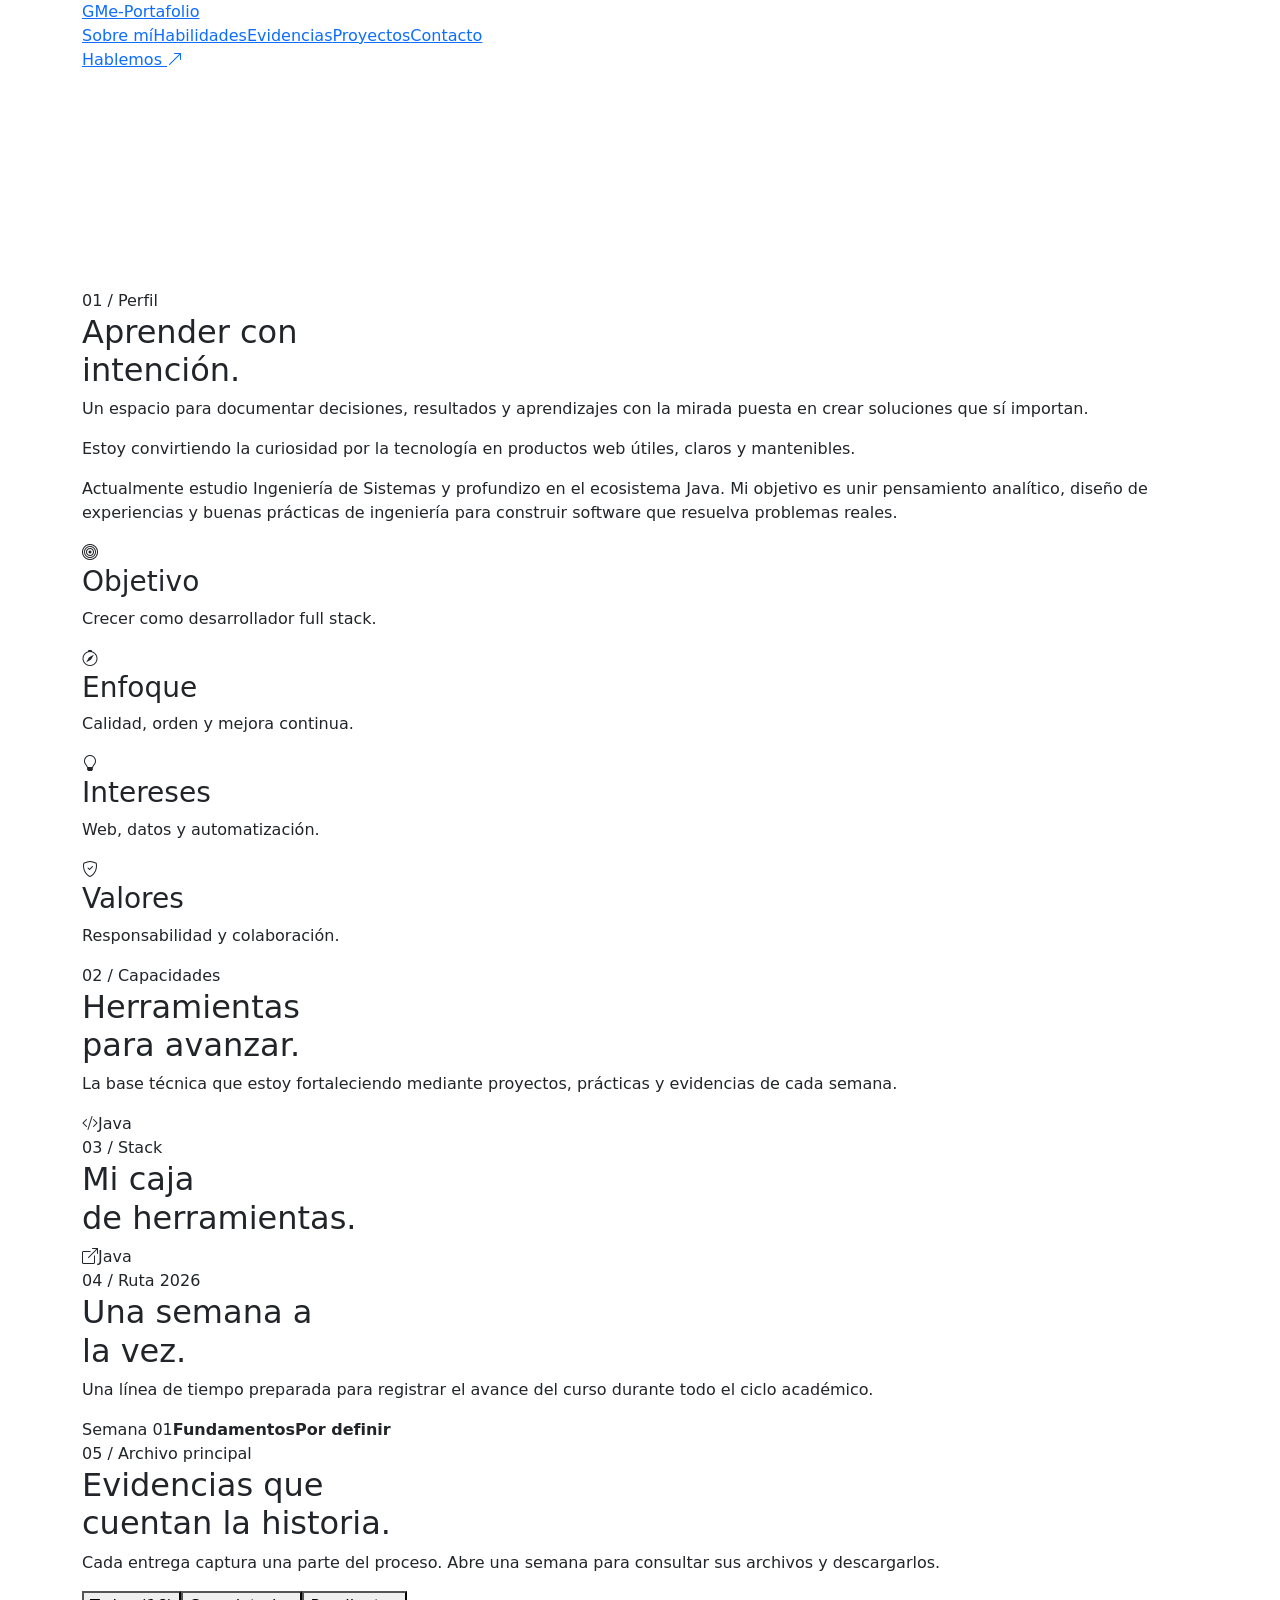
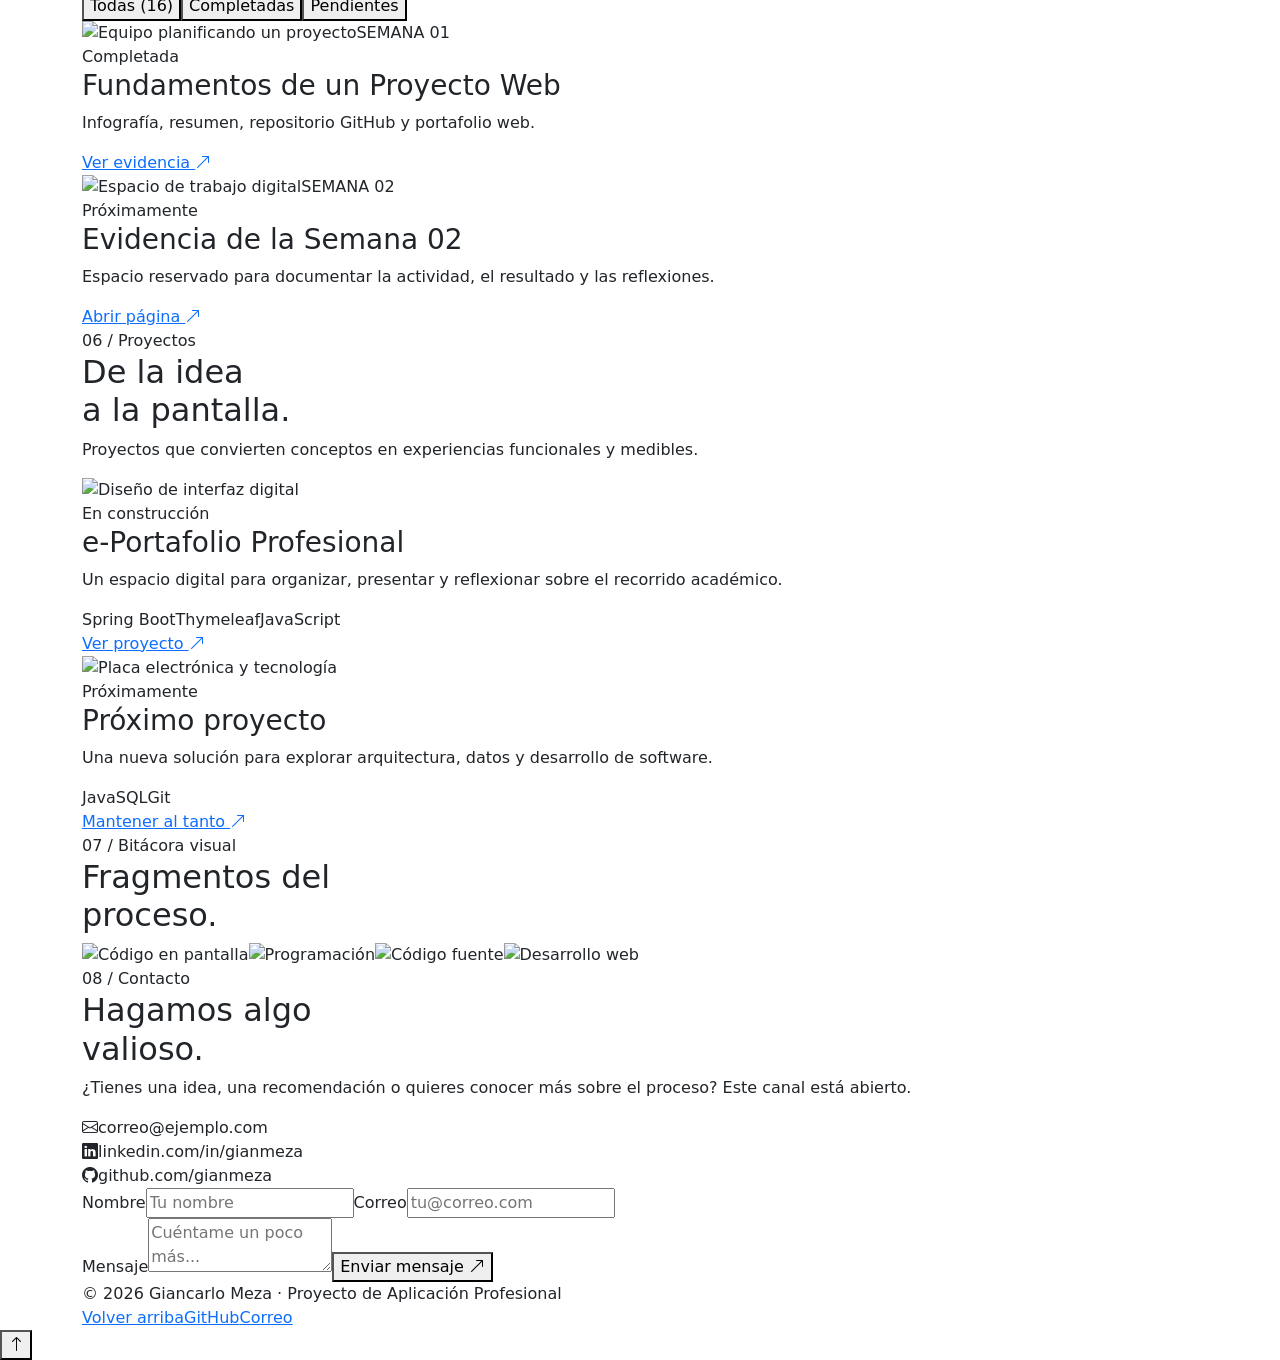
==== target/classes/templates/index.html @ 4235075c "primer commit" ====
<!DOCTYPE html>
<html lang="es" xmlns:th="http://www.thymeleaf.org">
<head>
    <meta charset="UTF-8"><meta name="viewport" content="width=device-width, initial-scale=1.0">
    <meta name="description" content="e-Portafolio profesional de Gian Meza, estudiante de Ingeniería de Sistemas.">
    <title>e-Portafolio | Gian Meza</title>
    <link rel="stylesheet" href="https://cdn.jsdelivr.net/npm/bootstrap@5.3.3/dist/css/bootstrap.min.css">
    <link rel="stylesheet" href="https://cdn.jsdelivr.net/npm/bootstrap-icons@1.11.3/font/bootstrap-icons.min.css">
    <link rel="stylesheet" href="https://unpkg.com/aos@2.3.4/dist/aos.css">
    <link rel="stylesheet" th:href="@{/css/styles.css}">
</head>
<body>
<div class="page-loader"><div class="loader-mark"></div></div>
<nav class="site-nav"><div class="container nav-inner"><a class="brand" href="#inicio"><span class="brand-mark">GM</span><span>e-Portafolio</span></a><div class="nav-links"><a href="#sobre-mi">Sobre mí</a><a href="#habilidades">Habilidades</a><a href="#evidencias">Evidencias</a><a href="#proyectos">Proyectos</a><a href="#contacto">Contacto</a></div><a class="nav-cta" href="#contacto">Hablemos <i class="bi bi-arrow-up-right"></i></a></div></nav>
<main>
<section class="hero" id="inicio"><div class="container hero-grid"><div data-aos="fade-up"><div class="eyebrow">Disponible para aprender y crear</div><h1>Construyendo mi próxima <span class="accent-text">versión.</span></h1><p class="hero-copy"><strong>Giancarlo Meza</strong> · Estudiante de Diseño y Programación Web especializado en Desarrollo Web con Java. Este es el registro vivo de mi evolución profesional.</p><div class="hero-actions"><a class="button-primary" href="#evidencias">Ver evidencias <i class="bi bi-arrow-down-right"></i></a><a class="button-secondary" href="#proyectos">Explorar proyectos</a><a class="button-secondary" href="https://github.com" target="_blank" rel="noopener noreferrer"><i class="bi bi-github"></i> GitHub</a></div></div><div class="profile-frame" data-aos="fade-left" data-aos-delay="150"><img th:src="@{/img/mezafoto.jpeg}" alt="Fotografía de Giancarlo Meza"><div class="profile-note"><b>2026</b>Proyecto de Aplicación Profesional</div></div></div></section>
<section class="section" id="sobre-mi"><div class="container"><div class="section-heading"><div><div class="section-label">01 / Perfil</div><h2>Aprender con<br>intención.</h2></div><p>Un espacio para documentar decisiones, resultados y aprendizajes con la mirada puesta en crear soluciones que sí importan.</p></div><div class="about-grid"><div><p class="about-lead">Estoy convirtiendo la curiosidad por la tecnología en productos web útiles, claros y mantenibles.</p><p class="about-text">Actualmente estudio Ingeniería de Sistemas y profundizo en el ecosistema Java. Mi objetivo es unir pensamiento analítico, diseño de experiencias y buenas prácticas de ingeniería para construir software que resuelva problemas reales.</p></div><div class="about-points"><div class="about-point"><i class="bi bi-bullseye"></i><h3>Objetivo</h3><p>Crecer como desarrollador full stack.</p></div><div class="about-point"><i class="bi bi-compass"></i><h3>Enfoque</h3><p>Calidad, orden y mejora continua.</p></div><div class="about-point"><i class="bi bi-lightbulb"></i><h3>Intereses</h3><p>Web, datos y automatización.</p></div><div class="about-point"><i class="bi bi-shield-check"></i><h3>Valores</h3><p>Responsabilidad y colaboración.</p></div></div></div></div></section>
<section class="section" id="habilidades"><div class="container"><div class="section-heading"><div><div class="section-label">02 / Capacidades</div><h2>Herramientas<br>para avanzar.</h2></div><p>La base técnica que estoy fortaleciendo mediante proyectos, prácticas y evidencias de cada semana.</p></div><div class="skill-grid"><div class="skill" th:each="skill : ${skills}"><i class="bi bi-code-slash"></i><span th:text="${skill}">Java</span></div></div></div></section>
<section class="section" id="tecnologias"><div class="container"><div class="section-heading"><div><div class="section-label">03 / Stack</div><h2>Mi caja<br>de herramientas.</h2></div></div><div class="tech-list"><div class="tech" th:each="technology : ${technologies}"><i class="bi bi-box-arrow-up-right"></i><span th:text="${technology}">Java</span></div></div></div></section>
<section class="section" id="ruta"><div class="container"><div class="section-heading"><div><div class="section-label">04 / Ruta 2026</div><h2>Una semana a<br>la vez.</h2></div><p>Una línea de tiempo preparada para registrar el avance del curso durante todo el ciclo académico.</p></div><div class="timeline"><div class="timeline-item" th:each="week : ${weeks}"><span th:text="'Semana ' + ${week}">Semana 01</span><b th:if="${week == 1}">Fundamentos</b><b th:unless="${week == 1}">Por definir</b></div></div></div></section>
<section class="section" id="evidencias"><div class="container"><div class="section-heading"><div><div class="section-label">05 / Archivo principal</div><h2>Evidencias que<br>cuentan la historia.</h2></div><p>Cada entrega captura una parte del proceso. Abre una semana para consultar sus archivos y descargarlos.</p></div><div class="filter-row"><button class="filter active" data-filter="all">Todas (16)</button><button class="filter" data-filter="ready">Completadas</button><button class="filter" data-filter="pending">Pendientes</button></div><div class="evidence-grid"><article class="evidence-card" data-status="ready"><div class="evidence-image"><img src="https://images.unsplash.com/photo-1552664730-d307ca884978?auto=format&fit=crop&w=600&q=80" alt="Equipo planificando un proyecto"><span class="week-tag">SEMANA 01</span></div><div class="evidence-body"><span class="status">Completada</span><h3>Fundamentos de un Proyecto Web</h3><p>Infografía, resumen, repositorio GitHub y portafolio web.</p><a class="evidence-link" th:href="@{/evidencias/1}">Ver evidencia <i class="bi bi-arrow-up-right"></i></a></div></article><th:block th:each="week : ${#numbers.sequence(2, 16)}"><article class="evidence-card" data-status="pending"><div class="evidence-image"><img th:src="'https://images.unsplash.com/photo-' + (${week % 2 == 0} ? '1497366811353-6870744d04b2' : '1516321318423-f06f85e504b3') + '?auto=format&fit=crop&w=600&q=80'" alt="Espacio de trabajo digital"><span class="week-tag" th:text="'SEMANA ' + ${#numbers.formatInteger(week, 2)}">SEMANA 02</span></div><div class="evidence-body"><span class="status pending">Próximamente</span><h3 th:text="'Evidencia de la Semana ' + ${#numbers.formatInteger(week, 2)}">Evidencia de la Semana 02</h3><p>Espacio reservado para documentar la actividad, el resultado y las reflexiones.</p><a class="evidence-link" th:href="@{/evidencias/{week}(week=${week})}">Abrir página <i class="bi bi-arrow-up-right"></i></a></div></article></th:block></div></div></section>
<section class="section" id="proyectos"><div class="container"><div class="section-heading"><div><div class="section-label">06 / Proyectos</div><h2>De la idea<br>a la pantalla.</h2></div><p>Proyectos que convierten conceptos en experiencias funcionales y medibles.</p></div><div class="project-grid"><article class="project"><img src="https://images.unsplash.com/photo-1558655146-d09347e92766?auto=format&fit=crop&w=700&q=80" alt="Diseño de interfaz digital"><div class="project-content"><span class="status pending">En construcción</span><h3>e-Portafolio Profesional</h3><p>Un espacio digital para organizar, presentar y reflexionar sobre el recorrido académico.</p><div class="chips"><span class="chip">Spring Boot</span><span class="chip">Thymeleaf</span><span class="chip">JavaScript</span></div><a class="evidence-link" href="#inicio">Ver proyecto <i class="bi bi-arrow-up-right"></i></a></div></article><article class="project"><img src="https://images.unsplash.com/photo-1518770660439-4636190af475?auto=format&fit=crop&w=700&q=80" alt="Placa electrónica y tecnología"><div class="project-content"><span class="status pending">Próximamente</span><h3>Próximo proyecto</h3><p>Una nueva solución para explorar arquitectura, datos y desarrollo de software.</p><div class="chips"><span class="chip">Java</span><span class="chip">SQL</span><span class="chip">Git</span></div><a class="evidence-link" href="#contacto">Mantener al tanto <i class="bi bi-arrow-up-right"></i></a></div></article></div></div></section>
<section class="section" id="galeria"><div class="container"><div class="section-heading"><div><div class="section-label">07 / Bitácora visual</div><h2>Fragmentos del<br>proceso.</h2></div></div><div class="gallery"><img src="https://images.unsplash.com/photo-1498050108023-c5249f4df085?auto=format&fit=crop&w=900&q=80" alt="Código en pantalla"><img src="https://images.unsplash.com/photo-1515879218367-8466d910aaa4?auto=format&fit=crop&w=600&q=80" alt="Programación"><img src="https://images.unsplash.com/photo-1555066931-4365d14bab8c?auto=format&fit=crop&w=600&q=80" alt="Código fuente"><img src="https://images.unsplash.com/photo-1461749280684-dccba630e2f6?auto=format&fit=crop&w=600&q=80" alt="Desarrollo web"></div></div></section>
<section class="section" id="contacto"><div class="container contact-grid"><div class="contact-details"><div class="section-label">08 / Contacto</div><h2>Hagamos algo<br>valioso.</h2><p>¿Tienes una idea, una recomendación o quieres conocer más sobre el proceso? Este canal está abierto.</p><div class="contact-item"><i class="bi bi-envelope"></i><span>correo@ejemplo.com</span></div><div class="contact-item"><i class="bi bi-linkedin"></i><span>linkedin.com/in/gianmeza</span></div><div class="contact-item"><i class="bi bi-github"></i><span>github.com/gianmeza</span></div></div><form class="contact-form" action="#contacto" method="post"><div class="form-row"><label class="field">Nombre<input type="text" name="name" placeholder="Tu nombre" required></label><label class="field">Correo<input type="email" name="email" placeholder="tu@correo.com" required></label></div><label class="field">Mensaje<textarea name="message" placeholder="Cuéntame un poco más..." required></textarea></label><button class="button-primary" type="submit">Enviar mensaje <i class="bi bi-arrow-up-right"></i></button></form></div></section>
</main>
<footer><div class="container footer-inner"><span>© 2026 Giancarlo Meza · Proyecto de Aplicación Profesional</span><div class="footer-links"><a href="#inicio">Volver arriba</a><a href="https://github.com" target="_blank" rel="noopener noreferrer">GitHub</a><a href="mailto:correo@ejemplo.com">Correo</a></div></div></footer>
<button class="back-top" id="back-top" aria-label="Volver arriba"><i class="bi bi-arrow-up"></i></button>
<script src="https://unpkg.com/aos@2.3.4/dist/aos.js"></script><script th:src="@{/js/app.js}"></script>
</body></html>
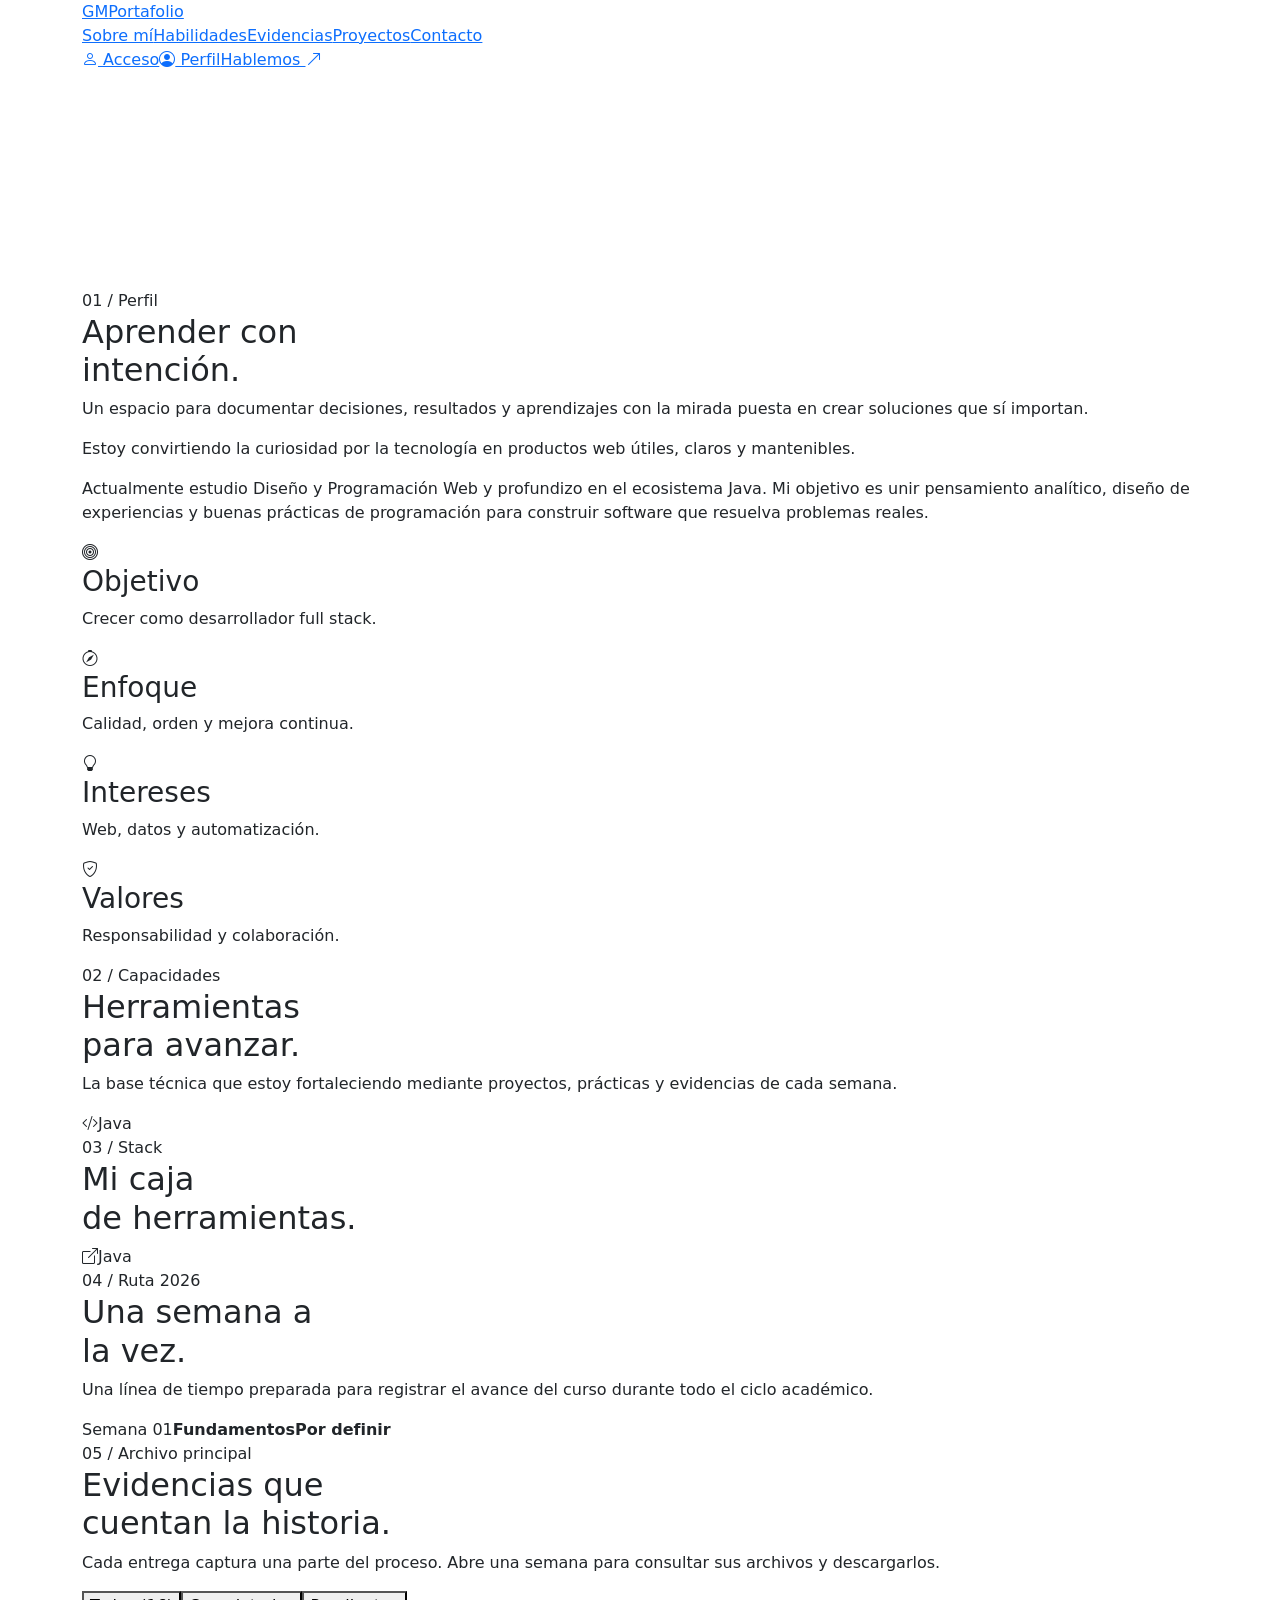
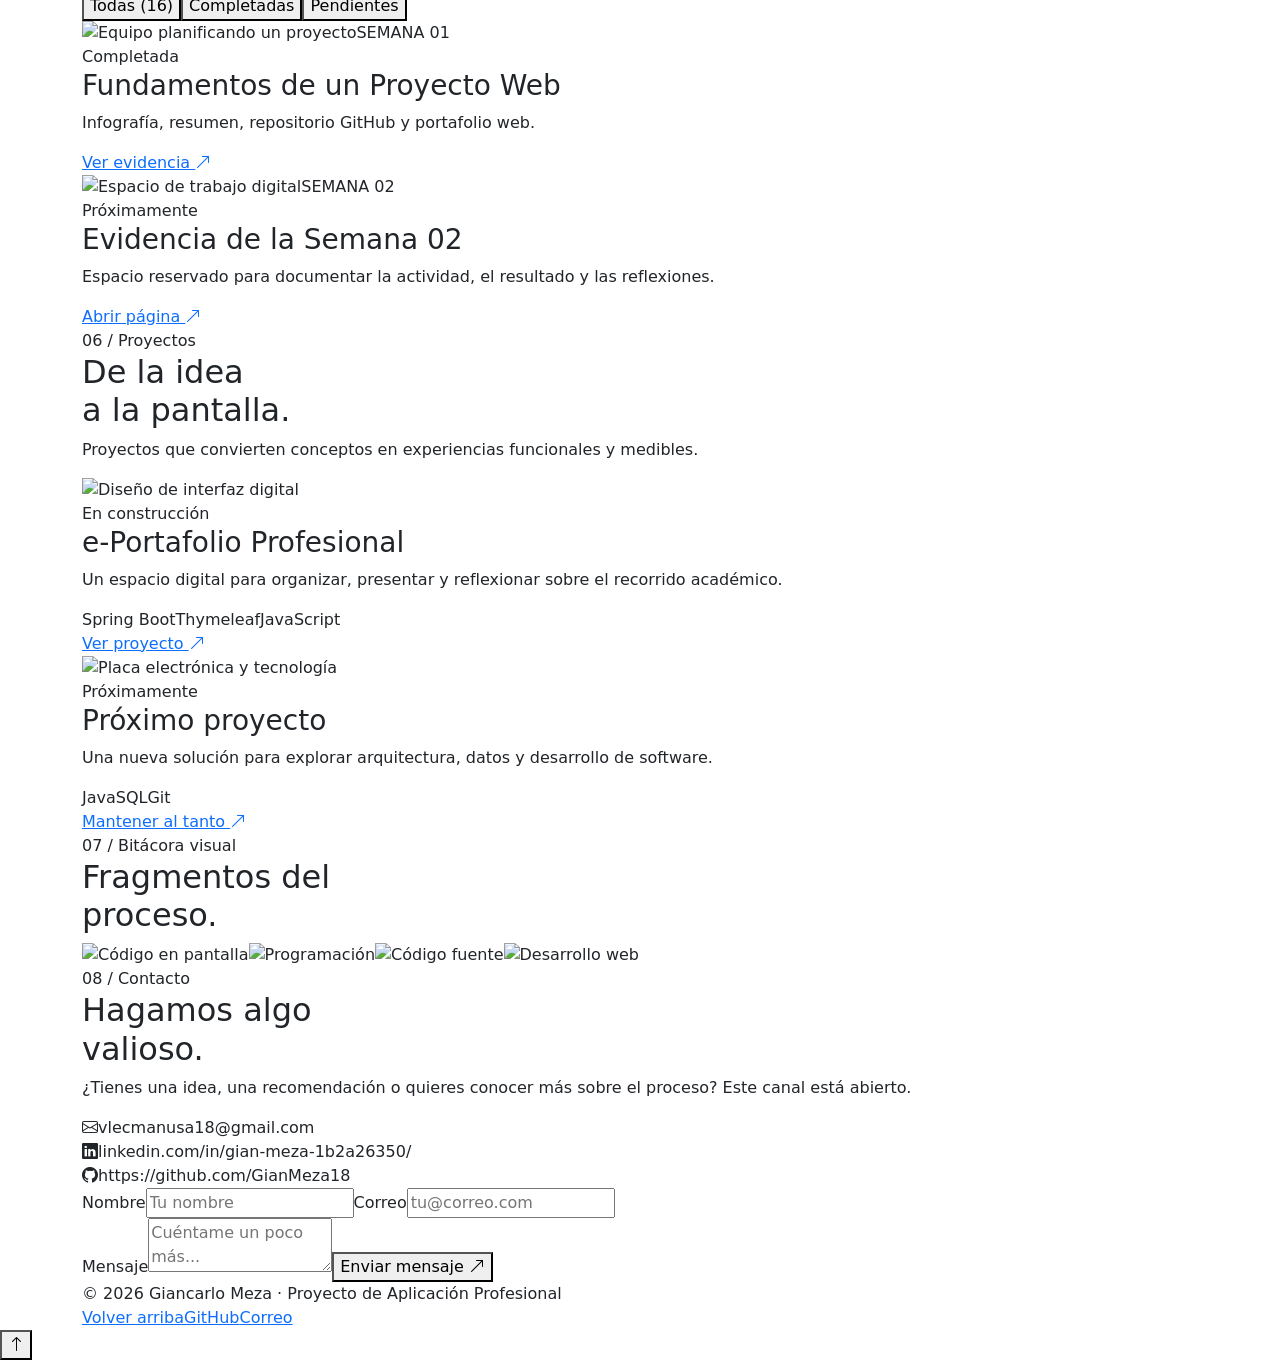
==== commit 346b94be: "actualizando mi repository" ====
--- a/target/classes/templates/index.html
+++ b/target/classes/templates/index.html
@@ -3,7 +3,7 @@
 <head>
     <meta charset="UTF-8"><meta name="viewport" content="width=device-width, initial-scale=1.0">
     <meta name="description" content="e-Portafolio profesional de Gian Meza, estudiante de Ingeniería de Sistemas.">
-    <title>e-Portafolio | Gian Meza</title>
+    <title>Portafolio | Giancarlo Meza</title>
     <link rel="stylesheet" href="https://cdn.jsdelivr.net/npm/bootstrap@5.3.3/dist/css/bootstrap.min.css">
     <link rel="stylesheet" href="https://cdn.jsdelivr.net/npm/bootstrap-icons@1.11.3/font/bootstrap-icons.min.css">
     <link rel="stylesheet" href="https://unpkg.com/aos@2.3.4/dist/aos.css">
@@ -11,19 +11,19 @@
 </head>
 <body>
 <div class="page-loader"><div class="loader-mark"></div></div>
-<nav class="site-nav"><div class="container nav-inner"><a class="brand" href="#inicio"><span class="brand-mark">GM</span><span>e-Portafolio</span></a><div class="nav-links"><a href="#sobre-mi">Sobre mí</a><a href="#habilidades">Habilidades</a><a href="#evidencias">Evidencias</a><a href="#proyectos">Proyectos</a><a href="#contacto">Contacto</a></div><a class="nav-cta" href="#contacto">Hablemos <i class="bi bi-arrow-up-right"></i></a></div></nav>
+<nav class="site-nav"><div class="container nav-inner"><a class="brand" href="#inicio"><span class="brand-mark">GM</span><span>Portafolio</span></a><div class="nav-links"><a href="#sobre-mi">Sobre mí</a><a href="#habilidades">Habilidades</a><a href="#evidencias">Evidencias</a><a href="#proyectos">Proyectos</a><a href="#contacto">Contacto</a></div><div class="hero-actions"><a class="button-secondary" th:href="@{/login}"><i class="bi bi-person"></i> Acceso</a><a class="button-secondary" th:href="@{/perfil}"><i class="bi bi-person-circle"></i> Perfil</a><a class="nav-cta" href="#contacto">Hablemos <i class="bi bi-arrow-up-right"></i></a></div></div></nav>
 <main>
-<section class="hero" id="inicio"><div class="container hero-grid"><div data-aos="fade-up"><div class="eyebrow">Disponible para aprender y crear</div><h1>Construyendo mi próxima <span class="accent-text">versión.</span></h1><p class="hero-copy"><strong>Giancarlo Meza</strong> · Estudiante de Diseño y Programación Web especializado en Desarrollo Web con Java. Este es el registro vivo de mi evolución profesional.</p><div class="hero-actions"><a class="button-primary" href="#evidencias">Ver evidencias <i class="bi bi-arrow-down-right"></i></a><a class="button-secondary" href="#proyectos">Explorar proyectos</a><a class="button-secondary" href="https://github.com" target="_blank" rel="noopener noreferrer"><i class="bi bi-github"></i> GitHub</a></div></div><div class="profile-frame" data-aos="fade-left" data-aos-delay="150"><img th:src="@{/img/mezafoto.jpeg}" alt="Fotografía de Giancarlo Meza"><div class="profile-note"><b>2026</b>Proyecto de Aplicación Profesional</div></div></div></section>
-<section class="section" id="sobre-mi"><div class="container"><div class="section-heading"><div><div class="section-label">01 / Perfil</div><h2>Aprender con<br>intención.</h2></div><p>Un espacio para documentar decisiones, resultados y aprendizajes con la mirada puesta en crear soluciones que sí importan.</p></div><div class="about-grid"><div><p class="about-lead">Estoy convirtiendo la curiosidad por la tecnología en productos web útiles, claros y mantenibles.</p><p class="about-text">Actualmente estudio Ingeniería de Sistemas y profundizo en el ecosistema Java. Mi objetivo es unir pensamiento analítico, diseño de experiencias y buenas prácticas de ingeniería para construir software que resuelva problemas reales.</p></div><div class="about-points"><div class="about-point"><i class="bi bi-bullseye"></i><h3>Objetivo</h3><p>Crecer como desarrollador full stack.</p></div><div class="about-point"><i class="bi bi-compass"></i><h3>Enfoque</h3><p>Calidad, orden y mejora continua.</p></div><div class="about-point"><i class="bi bi-lightbulb"></i><h3>Intereses</h3><p>Web, datos y automatización.</p></div><div class="about-point"><i class="bi bi-shield-check"></i><h3>Valores</h3><p>Responsabilidad y colaboración.</p></div></div></div></div></section>
+<section class="hero" id="inicio"><div class="container hero-grid"><div data-aos="fade-up"><div class="eyebrow">Disponible para aprender y crear</div><h1>Portafolio de <span class="accent-text">Giancarlo Meza</span></h1><p class="hero-copy"><strong>Giancarlo Meza</strong> · Estudiante de Diseño y Programación Web especializado en Desarrollo Web con Java. Este es el registro vivo de mi evolución profesional.</p><div class="hero-actions"><a class="button-primary" href="#evidencias">Ver evidencias <i class="bi bi-arrow-down-right"></i></a><a class="button-secondary" href="#proyectos">Explorar proyectos</a><a class="button-secondary" href="https://github.com" target="_blank" rel="noopener noreferrer"><i class="bi bi-github"></i> GitHub</a></div></div><div class="profile-frame" data-aos="fade-left" data-aos-delay="150"><img th:src="@{/img/mezafoto.jpeg}" alt="Fotografía de Giancarlo Meza"><div class="profile-note"><b>2026</b>Proyecto de Aplicación Profesional</div></div></div></section>
+<section class="section" id="sobre-mi"><div class="container"><div class="section-heading"><div><div class="section-label">01 / Perfil</div><h2>Aprender con<br>intención.</h2></div><p>Un espacio para documentar decisiones, resultados y aprendizajes con la mirada puesta en crear soluciones que sí importan.</p></div><div class="about-grid"><div><p class="about-lead">Estoy convirtiendo la curiosidad por la tecnología en productos web útiles, claros y mantenibles.</p><p class="about-text">Actualmente estudio Diseño y Programación Web y profundizo en el ecosistema Java. Mi objetivo es unir pensamiento analítico, diseño de experiencias y buenas prácticas de programación para construir software que resuelva problemas reales.</p></div><div class="about-points"><div class="about-point"><i class="bi bi-bullseye"></i><h3>Objetivo</h3><p>Crecer como desarrollador full stack.</p></div><div class="about-point"><i class="bi bi-compass"></i><h3>Enfoque</h3><p>Calidad, orden y mejora continua.</p></div><div class="about-point"><i class="bi bi-lightbulb"></i><h3>Intereses</h3><p>Web, datos y automatización.</p></div><div class="about-point"><i class="bi bi-shield-check"></i><h3>Valores</h3><p>Responsabilidad y colaboración.</p></div></div></div></div></section>
 <section class="section" id="habilidades"><div class="container"><div class="section-heading"><div><div class="section-label">02 / Capacidades</div><h2>Herramientas<br>para avanzar.</h2></div><p>La base técnica que estoy fortaleciendo mediante proyectos, prácticas y evidencias de cada semana.</p></div><div class="skill-grid"><div class="skill" th:each="skill : ${skills}"><i class="bi bi-code-slash"></i><span th:text="${skill}">Java</span></div></div></div></section>
 <section class="section" id="tecnologias"><div class="container"><div class="section-heading"><div><div class="section-label">03 / Stack</div><h2>Mi caja<br>de herramientas.</h2></div></div><div class="tech-list"><div class="tech" th:each="technology : ${technologies}"><i class="bi bi-box-arrow-up-right"></i><span th:text="${technology}">Java</span></div></div></div></section>
 <section class="section" id="ruta"><div class="container"><div class="section-heading"><div><div class="section-label">04 / Ruta 2026</div><h2>Una semana a<br>la vez.</h2></div><p>Una línea de tiempo preparada para registrar el avance del curso durante todo el ciclo académico.</p></div><div class="timeline"><div class="timeline-item" th:each="week : ${weeks}"><span th:text="'Semana ' + ${week}">Semana 01</span><b th:if="${week == 1}">Fundamentos</b><b th:unless="${week == 1}">Por definir</b></div></div></div></section>
 <section class="section" id="evidencias"><div class="container"><div class="section-heading"><div><div class="section-label">05 / Archivo principal</div><h2>Evidencias que<br>cuentan la historia.</h2></div><p>Cada entrega captura una parte del proceso. Abre una semana para consultar sus archivos y descargarlos.</p></div><div class="filter-row"><button class="filter active" data-filter="all">Todas (16)</button><button class="filter" data-filter="ready">Completadas</button><button class="filter" data-filter="pending">Pendientes</button></div><div class="evidence-grid"><article class="evidence-card" data-status="ready"><div class="evidence-image"><img src="https://images.unsplash.com/photo-1552664730-d307ca884978?auto=format&fit=crop&w=600&q=80" alt="Equipo planificando un proyecto"><span class="week-tag">SEMANA 01</span></div><div class="evidence-body"><span class="status">Completada</span><h3>Fundamentos de un Proyecto Web</h3><p>Infografía, resumen, repositorio GitHub y portafolio web.</p><a class="evidence-link" th:href="@{/evidencias/1}">Ver evidencia <i class="bi bi-arrow-up-right"></i></a></div></article><th:block th:each="week : ${#numbers.sequence(2, 16)}"><article class="evidence-card" data-status="pending"><div class="evidence-image"><img th:src="'https://images.unsplash.com/photo-' + (${week % 2 == 0} ? '1497366811353-6870744d04b2' : '1516321318423-f06f85e504b3') + '?auto=format&fit=crop&w=600&q=80'" alt="Espacio de trabajo digital"><span class="week-tag" th:text="'SEMANA ' + ${#numbers.formatInteger(week, 2)}">SEMANA 02</span></div><div class="evidence-body"><span class="status pending">Próximamente</span><h3 th:text="'Evidencia de la Semana ' + ${#numbers.formatInteger(week, 2)}">Evidencia de la Semana 02</h3><p>Espacio reservado para documentar la actividad, el resultado y las reflexiones.</p><a class="evidence-link" th:href="@{/evidencias/{week}(week=${week})}">Abrir página <i class="bi bi-arrow-up-right"></i></a></div></article></th:block></div></div></section>
 <section class="section" id="proyectos"><div class="container"><div class="section-heading"><div><div class="section-label">06 / Proyectos</div><h2>De la idea<br>a la pantalla.</h2></div><p>Proyectos que convierten conceptos en experiencias funcionales y medibles.</p></div><div class="project-grid"><article class="project"><img src="https://images.unsplash.com/photo-1558655146-d09347e92766?auto=format&fit=crop&w=700&q=80" alt="Diseño de interfaz digital"><div class="project-content"><span class="status pending">En construcción</span><h3>e-Portafolio Profesional</h3><p>Un espacio digital para organizar, presentar y reflexionar sobre el recorrido académico.</p><div class="chips"><span class="chip">Spring Boot</span><span class="chip">Thymeleaf</span><span class="chip">JavaScript</span></div><a class="evidence-link" href="#inicio">Ver proyecto <i class="bi bi-arrow-up-right"></i></a></div></article><article class="project"><img src="https://images.unsplash.com/photo-1518770660439-4636190af475?auto=format&fit=crop&w=700&q=80" alt="Placa electrónica y tecnología"><div class="project-content"><span class="status pending">Próximamente</span><h3>Próximo proyecto</h3><p>Una nueva solución para explorar arquitectura, datos y desarrollo de software.</p><div class="chips"><span class="chip">Java</span><span class="chip">SQL</span><span class="chip">Git</span></div><a class="evidence-link" href="#contacto">Mantener al tanto <i class="bi bi-arrow-up-right"></i></a></div></article></div></div></section>
 <section class="section" id="galeria"><div class="container"><div class="section-heading"><div><div class="section-label">07 / Bitácora visual</div><h2>Fragmentos del<br>proceso.</h2></div></div><div class="gallery"><img src="https://images.unsplash.com/photo-1498050108023-c5249f4df085?auto=format&fit=crop&w=900&q=80" alt="Código en pantalla"><img src="https://images.unsplash.com/photo-1515879218367-8466d910aaa4?auto=format&fit=crop&w=600&q=80" alt="Programación"><img src="https://images.unsplash.com/photo-1555066931-4365d14bab8c?auto=format&fit=crop&w=600&q=80" alt="Código fuente"><img src="https://images.unsplash.com/photo-1461749280684-dccba630e2f6?auto=format&fit=crop&w=600&q=80" alt="Desarrollo web"></div></div></section>
-<section class="section" id="contacto"><div class="container contact-grid"><div class="contact-details"><div class="section-label">08 / Contacto</div><h2>Hagamos algo<br>valioso.</h2><p>¿Tienes una idea, una recomendación o quieres conocer más sobre el proceso? Este canal está abierto.</p><div class="contact-item"><i class="bi bi-envelope"></i><span>correo@ejemplo.com</span></div><div class="contact-item"><i class="bi bi-linkedin"></i><span>linkedin.com/in/gianmeza</span></div><div class="contact-item"><i class="bi bi-github"></i><span>github.com/gianmeza</span></div></div><form class="contact-form" action="#contacto" method="post"><div class="form-row"><label class="field">Nombre<input type="text" name="name" placeholder="Tu nombre" required></label><label class="field">Correo<input type="email" name="email" placeholder="tu@correo.com" required></label></div><label class="field">Mensaje<textarea name="message" placeholder="Cuéntame un poco más..." required></textarea></label><button class="button-primary" type="submit">Enviar mensaje <i class="bi bi-arrow-up-right"></i></button></form></div></section>
+<section class="section" id="contacto"><div class="container contact-grid"><div class="contact-details"><div class="section-label">08 / Contacto</div><h2>Hagamos algo<br>valioso.</h2><p>¿Tienes una idea, una recomendación o quieres conocer más sobre el proceso? Este canal está abierto.</p><div class="contact-item"><i class="bi bi-envelope"></i><span>vlecmanusa18@gmail.com</span></div><div class="contact-item"><i class="bi bi-linkedin"></i><span>linkedin.com/in/gian-meza-1b2a26350/</span></div><div class="contact-item"><i class="bi bi-github"></i><span>https://github.com/GianMeza18<span></div></div><form class="contact-form" action="#contacto" method="post"><div class="form-row"><label class="field">Nombre<input type="text" name="name" placeholder="Tu nombre" required></label><label class="field">Correo<input type="email" name="email" placeholder="tu@correo.com" required></label></div><label class="field">Mensaje<textarea name="message" placeholder="Cuéntame un poco más..." required></textarea></label><button class="button-primary" type="submit">Enviar mensaje <i class="bi bi-arrow-up-right"></i></button></form></div></section>
 </main>
-<footer><div class="container footer-inner"><span>© 2026 Giancarlo Meza · Proyecto de Aplicación Profesional</span><div class="footer-links"><a href="#inicio">Volver arriba</a><a href="https://github.com" target="_blank" rel="noopener noreferrer">GitHub</a><a href="mailto:correo@ejemplo.com">Correo</a></div></div></footer>
+<footer><div class="container footer-inner"><span>© 2026 Giancarlo Meza · Proyecto de Aplicación Profesional</span><div class="footer-links"><a href="#inicio">Volver arriba</a><a href="https://github.com/GianMeza18" target="_blank" rel="noopener noreferrer">GitHub</a><a href="mailto:vlecmanusa18@gmail.com">Correo</a></div></div></footer>
 <button class="back-top" id="back-top" aria-label="Volver arriba"><i class="bi bi-arrow-up"></i></button>
 <script src="https://unpkg.com/aos@2.3.4/dist/aos.js"></script><script th:src="@{/js/app.js}"></script>
 </body></html>
